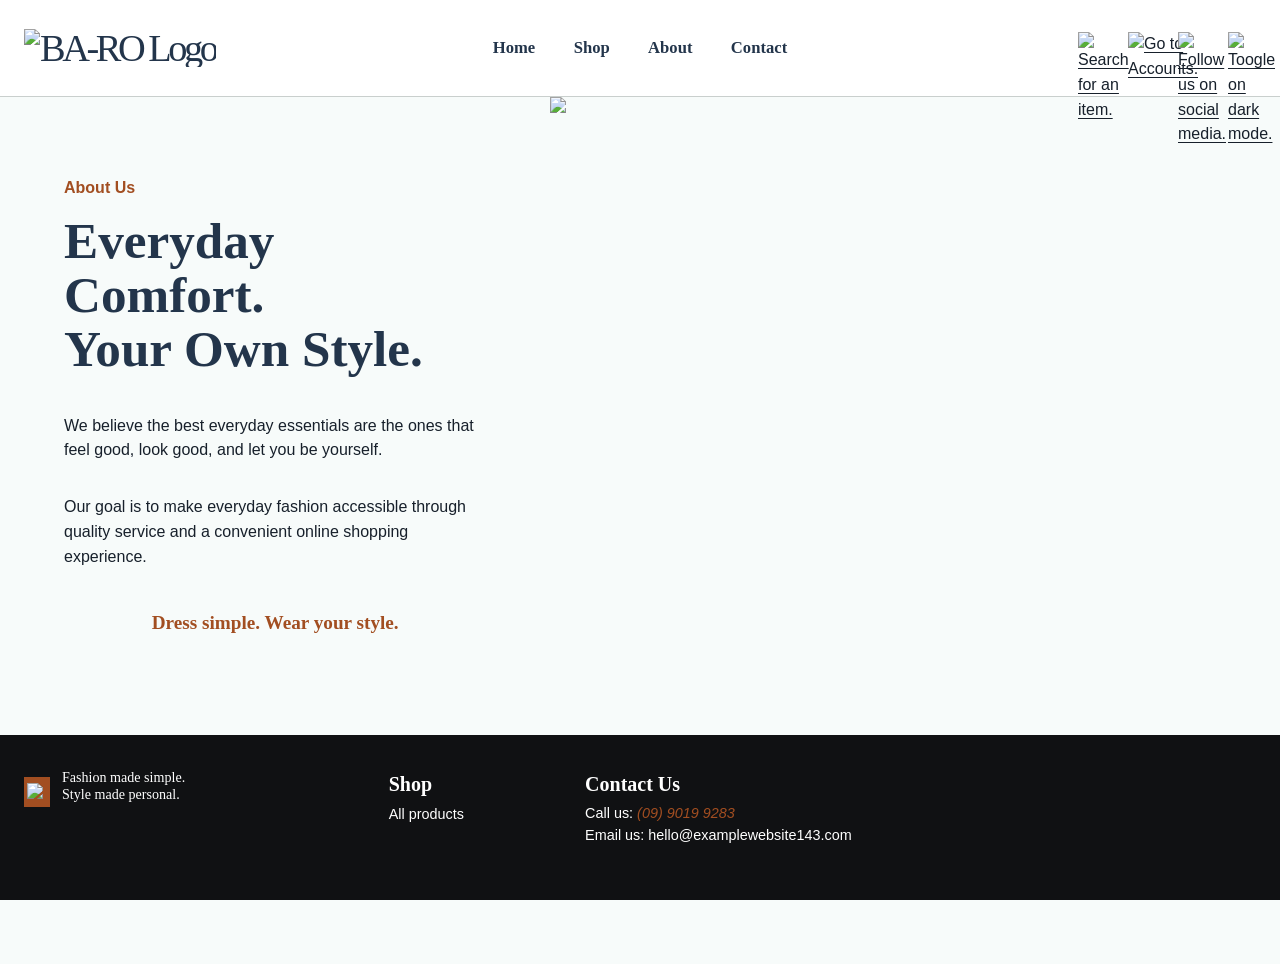
==== about.html @ adad325d "Updated shared footer and added order.js Footer: added aria-label on icons and footer links, except " ====
<!doctype html>
<html lang="en">
<head>
  <meta charset="utf-8" />
  <meta name="viewport" content="width=device-width, initial-scale=1" />
  <meta name="description" content="Learn about BA-RO and its everyday clothing collection." />
  <title>About BA-RO</title>
  <link rel="stylesheet" href="https://cdn.jsdelivr.net/npm/bootstrap@6.0.0-alpha.1/dist/css/bootstrap.min.css" integrity="sha384-B/GM4XqrwHnWXNOWMbloTmrYXZg10cakYGmpfsR/bbzQ6JAJI4ihuyADKLnBgrCe" crossorigin="anonymous" />
  <link rel="stylesheet" href="css/styles.css" />
</head>



<body>
  <a class="skip-link" href="#main-content">Skip to main content</a>


  <!--If you edit header, please don't forget to update all the other HTML files because header and footer are the most static part of the site.-->
<header class="site-header" id="top">
  <div class="site-container header-inner">
    <a class="brand brand-header" href="index.html" aria-label="BA-RO home">
      <span class="brand-logo" aria-hidden="true"><img src="images/header-baro-logo.svg" alt="BA-RO Logo"></span>
    </a>

    <!--Middle header links in a large screen-->
    <nav class="primary-nav" aria-label="Main navigation">
      <a href="index.html" aria-label="Go to Homepage">Home</a>
      <a href="index.html#shop" aria-label="Go to Shop section">Shop</a>
      <a href="about.html" aria-label="Go to About Us page">About</a>
      <a href="contact.html" aria-label="Go to contact us page">Contact</a>
    </nav>

    <!-- Right non-interactive, extra features icons, no href="" yet. Vanish in mobile version-->
    <div class="header-tools" aria-hidden="true">
      <a href="#" class="header-tool" id="search-icon"><img src="images/header-search-icon.svg" alt="Search for an item."></a>
      <a href="#" class="header-tool" id="account-icon"><img src="images/header-account-icon.svg" alt="Go to Accounts."></a>
      <a href="#" class="header-tool" id="follow-icon"><img src="images/header-heart-icon.svg" alt="Follow us on social media."></a>
      <a href="#" class="header-tool" id="dark-icon"><img src="images/header-dark-icon.svg" alt="Toogle on dark mode."></a>
    </div>

    <!--Middle header links go to right hamburger panel on small screens-->
    <details class="mobile-nav">
      <summary aria-label="Open navigation menu">Menu</summary>
      <nav aria-label="Mobile navigation">
        <a href="index.html">Home</a>
        <a href="index.html#shop">Shop</a>
        <a href="about.html">About</a>
        <a href="contact.html">Contact</a>
      </nav>
    </details>
  </div>
</header>


<main id="main-content" class="about-page">
  <section class="about-hero" aria-labelledby="about-title">
    <div class="about-copy">
      <p class="eyebrow">About Us</p>
      <h1 id="about-title">Everyday Comfort.<br>Your Own Style.</h1>
      <p>We believe the best everyday essentials are the ones that feel good, look good, and let you be yourself.</p>
      <!-- maybe we add mission, vision, goal, and other supporting paragraph?-->
      <p>Our goal is to make everyday fashion accessible through quality service and a convenient online shopping experience.</p>
      <p class="about-signoff">Dress simple. Wear your style.</p>
    </div>
    <div class="about-image">
        <!--PLACEHOLDER img: still fixing image. still stretching in certain screen sizes, not zooming/adapting. please check the css and maybe copy the home-hero or about-side-image settings there -->
      <img src="images/about-side-image.jpg" class="generic-images" aria-label="About BA-RO image">
    </div>
  </section>
</main>



<!--If you edit footer, please don't forget to update all the other HTML files because header and footer are the most static part of the site.-->
<footer class="site-footer">
  <div class="site-container footer-inner">
    <div class="footer-top">
      <div class="footer-brand-block">
        <a class="brand brand-footer" href="index.html" aria-label="BA-RO home">
          <img src="images/footer-baro-logo.svg" class="brand-logo-stacked" aria-hidden="true">
        </a>
        <p class="footer-tagline">Fashion made simple.<br />Style made personal.</p>
      </div>

      <div class="footer-column">
        <h2>Shop</h2>
        <a href="index.html#shop">All products</a>
      </div>

      <div class="footer-column footer-contact">
        <h2>Contact Us</h2>
        <p>Call us: <span class="todo-inline">(09) 9019 9283</span></p>
        <p>Email us: <a href="mailto:hello@examplewebsite143.com">hello@examplewebsite143.com</a></p>
      </div>

      <div class="footer-social" aria-label="Social media row">
        <!-- No social links yet. aria-label and empty alt="" for accessibility -->
        <span aria-hidden="true">
          <a href="#" aria-label="Facebook"><img src="images/footer-social-fblogo.svg" alt=""></a>
          <a href="#" aria-label="Tiktok"><img src="images/footer-social-tiktok.svg" alt=""></a>
          <a href="#" aria-label="X"><img src="images/footer-social-x.svg" alt=""></a>
          <a href="#" aria-label="Instagram"><img src="images/footer-social-insta.svg" alt=""></a>
          <a href="#" aria-label="Threads"><img src="images/footer-social-threads.svg" alt=""></a>
      </div>
    </div>

    <div class="footer-bottom">
      <p>&copy; 2026 BA-RO</p>
      <nav aria-label="Footer navigation">
        <a href="about.html" aria-label="About Us page">About Us</a>
        <a href="privacy.html" aria-label="Privacy Policies page">Privacy</a>
        <a href="terms.html" aria-label="Term and Conditions page">Terms</a>
      </nav>
    </div>
  </div>
</footer>

  <script src="https://cdn.jsdelivr.net/npm/bootstrap@6.0.0-alpha.1/dist/js/bootstrap.bundle.min.js" integrity="sha384-1a/pXj49ZQ1aHEmrJ+gMw1otqoVsYwlEnlD8mIfY2TV03r20Y0CN7uqx1tQogjPL" crossorigin="anonymous"></script>
  <!--NO js file is added yet!!!-->
  <script src="js/mailto.js"></script>
  <script src="js/order.js"></script>
</body>
</html>
---- css/styles.css ----
/* 
  if you rename any classes or id, plaese edit here too...
  just be sure to verify and test them thoroughly.
  i did not minify it yet; it is hard to read if I do.
*/


:root {
  --baro-navy: #23354b;
  --baro-rust: #a24e21;
  --baro-olive: #62694d;
  --baro-mist: #eaf3f2;
  --baro-page: #f7fbfa;
  --baro-ink: #17202b;
  --baro-muted: #59616b;
  --baro-line: #c9cfcd;
  --baro-footer: #101113;
  --content-width: 1320px;
  --body-font: Arial, Helvetica, sans-serif;
  --heading-font: Georgia, "Times New Roman", serif;
}

* { box-sizing: border-box; }
html { scroll-behavior: smooth; }
body {
  margin: 0;
  background: var(--baro-page);
  color: var(--baro-ink);
  font-family: var(--body-font);
  font-size: 16px;
  line-height: 1.55;

  /*for shared footer flexibility - start*/
  display: flex;
  flex-direction: column;
  min-height: 100vh
}

html, body { height: 100%; margin: 0; overflow-x: hidden; }
main, .about-content, .main-wrapper { flex: 1;}
/*ends here*/


img, svg { max-width: 100%; }
a { color: var(--baro-navy); text-underline-offset: 0.18em; }
a:hover { color: var(--baro-rust); }
button, input, select, textarea { font: inherit; }
.site-container { width: min(calc(100% - 48px), var(--content-width)); margin-inline: auto; }
.skip-link {
  position: absolute; left: 12px; top: -60px; z-index: 1000;
  padding: 10px 14px; background: #fff; color: var(--baro-navy); border: 2px solid var(--baro-navy);
}
.skip-link:focus { top: 12px; }
:focus-visible { outline: 3px solid var(--baro-rust); outline-offset: 3px; }

/*shared header*/
.site-header { background: #fff; border-bottom: 1px solid var(--baro-line); }
.header-inner {
  min-height: 96px; display: grid; grid-template-columns: 1fr auto 1fr;
  align-items: center; gap: 28px;
}
.brand { display: inline-flex; width: fit-content; text-decoration: none; }
.brand-header { align-items: center; }
.brand-logo {
  color: var(--baro-navy); font-family: var(--heading-font); font-size: clamp(2.1rem, 3vw, 3rem);
  letter-spacing: -0.09em; line-height: 1; white-space: nowrap;
}
.brand-logo::first-letter { letter-spacing: -0.12em; }
.primary-nav { display: flex; justify-content: center; align-items: center; gap: clamp(22px, 3vw, 48px); }
.primary-nav a, .mobile-nav a {
  color: var(--baro-navy); font-family: var(--heading-font); font-weight: 700;
  text-decoration: none; font-size: 1.04rem;
}
.primary-nav a:hover, .mobile-nav a:hover { color: var(--baro-rust); text-decoration: underline; }
.header-tools { display: flex; justify-content: flex-end; align-items: center; gap: 22px; }
.header-tool { display: inline-grid; place-items: center; width: 28px; height: 32px; color: var(--baro-ink); }
.header-tool svg { width: 20px; height: 20px; fill: none; stroke: currentColor; stroke-width: 1.8; stroke-linecap: round; stroke-linejoin: round; }
.mobile-nav { display: none; position: relative; justify-self: end; }
.mobile-nav summary { cursor: pointer; list-style: none; padding: 10px 12px; border: 1px solid var(--baro-line); border-radius: 4px; color: var(--baro-navy); font-weight: 700; }
.mobile-nav summary::-webkit-details-marker { display: none; }
.mobile-nav nav { position: absolute; right: 0; top: calc(100% + 8px); z-index: 20; min-width: 190px; display: grid; gap: 14px; padding: 18px; background: #fff; border: 1px solid var(--baro-line); box-shadow: 0 8px 24px #17202b20; }

/*shared buttons*/
.btn { display: inline-flex; align-items: center; justify-content: center; min-height: 42px; border-radius: 2px; font-weight: 700; text-decoration: none; padding: 9px 18px; }
.btn-rust { background: var(--baro-rust); color: #fff; border: 1px solid var(--baro-rust); }
.btn-rust:hover { background: #823b17; color: #fff; }
.btn-olive { background: var(--baro-olive); color: #fff; border: 1px solid var(--baro-olive); }
.btn-olive:hover { background: #62694d; color: #fff; }
.btn-outline-ba-ro { border: 1px solid var(--baro-rust); background: transparent; color: var(--baro-rust); min-width: 145px; }
.btn-outline-ba-ro:hover, .btn-small-outline:hover { background: var(--baro-rust); color: #fff; }
.btn-small-outline { min-height: 30px; padding: 3px 18px; border: 1px solid var(--baro-navy); color: var(--baro-navy); background: #fff; font-family: var(--heading-font); font-size: .88rem; }
.btn:disabled { opacity: .55; cursor: not-allowed; }
.text-link { color: var(--baro-rust); font-weight: 700; text-underline-offset: 4px; }


.hero-image {
  display: grid; place-items: center; width: 100%; height: 100%; min-height: 150px; max-height: 100%; place-item: center; 
  background: #e1e3e2; border: 1px solid #c3c7c5; color: #555d5a;
  font-size: .9rem; letter-spacing: .02em; text-align: center;
}


/*homepage*/
.home-hero { position: relative; min-height: 234px; overflow: hidden; background: #dedfdd; }

/*overflow, hide the excess. object-fit, cut the excess. object-postion, adjust what part of image is shown and hidden (for this, the bottom is shown)*/
.hero-image { position: absolute; inset: 0; border: 0; overflow: hidden; }
.hero-image img { width: 100%; height: 100%; max-height: 300px; object-fit: cover; object-position: bottom; }

.hero-content { position: relative; z-index: 1; min-height: 234px; display: flex; flex-direction: column; justify-content: center; padding-block: 28px; }
.hero-content h1 { margin: 0 0 6px; max-width: 600px; color: var(--baro-navy); font-family: var(--body-font); font-size: clamp(2rem, 3.8vw, 3rem); font-weight: 800; line-height: 1.06; }
.hero-content p { margin: 0; color: var(--baro-navy); }
.featured-section { padding-block: 30px 32px; }
.section-heading-row { display: flex; justify-content: space-between; align-items: center; gap: 18px; border-top: 1px solid var(--baro-line); padding-top: 12px; margin-bottom: 16px; }
.section-heading-row h2 { margin: 0; color: #111; font-size: 1.45rem; font-weight: 800; }
.product-card-grid { display: grid; grid-template-columns: repeat(3, minmax(0, 1fr)); gap: clamp(28px, 7vw, 110px); }
.product-card { min-width: 0; }
.product-card-image { display: block; aspect-ratio: 322 / 372; text-decoration: none; }
.product-card-image .generic-images { min-height: 100%; }
.product-card-image .generic-images::before { width: 28px; height: 23px; }
.product-card h3 { margin: 10px 0 2px; font-size: 1rem; font-weight: 500; }
.product-card h3 a { text-decoration: none; }
.product-card-price { margin: 0 0 8px; color: var(--baro-olive); font-weight: 800; }
.home-about { display: grid; grid-template-columns: minmax(300px, 43%) 1fr; min-height: 300px; background: var(--baro-olive); }
.home-about-copy { padding: 44px max(32px, calc((100vw - var(--content-width)) / 2)); padding-right: 48px; color: #fff; display: flex; flex-direction: column; align-items: flex-start; justify-content: center; }
.home-about-copy h2 { font-size: 1.45rem; margin: 0 0 10px; font-weight: 800; }
.home-about-copy p { max-width: 420px; margin: 0 0 16px; }
.home-about-copy .text-link { color: #fff; }

/*overflow, hide the excess. object-fit, cut the excess. object-postion, adjust what part of image is shown and hidden (for this, the bottom is shown)*/
.home-about-image { max-width: 100%; height: 400px; overflow: hidden; }
.home-about-image img {width: 100%; height: 100%; object-fit: cover; object-position: bottom;} 
.home-about-image .generic-images { border: 0; min-height: 100%; }





/*about page*/

.about-hero { display: grid; grid-template-columns: minmax(360px, 43%) 1fr; min-height: 638px; }
.about-copy { padding: 70px clamp(30px, 5vw, 85px); display: flex; flex-direction: column; justify-content: center; }
.about-copy .eyebrow { margin: 0 0 14px; color: var(--baro-rust); font-weight: 700; }
.about-copy h1 { margin: 0 0 22px; color: var(--baro-navy); font-family: var(--heading-font); font-size: clamp(2.5rem, 4vw, 4rem); line-height: 1.05; }
.about-copy p { max-width: 490px; }
.about-copy .about-signoff { margin-top: 22px; text-align: center; color: var(--baro-rust); font-family: var(--heading-font); font-weight: 700; font-size: 1.2rem; }
.about-image { position: relative; overflow: hidden; }
.about-image .generic-images { min-height: 100%; border: 0; }




/*contact page*/
.contact-page { padding-block: 64px 24px; }
.contact-title { margin: 0 0 62px; text-align: center; color: var(--baro-navy); font-family: var(--heading-font); font-size: clamp(2rem, 3vw, 2.6rem); }
.contact-layout { display: grid; grid-template-columns: 1fr 1.05fr 1fr; align-items: center; gap: clamp(28px, 4vw, 62px); min-height: 420px; }
.contact-details { display: grid; gap: 18px; font-family: var(--heading-font); font-size: .97rem; }
.contact-details p { margin: 0; }
.contact-details address { margin: 12px 0 18px; font-style: normal; }
.contact-details a { overflow-wrap: anywhere; }
.map-placeholder { aspect-ratio: 1.75; width: 100%; display: grid; place-items: center; color: var(--baro-muted); }
.contact-form-panel { padding: 36px 18px; background: var(--baro-mist); }
.contact-form-panel .form-label, .product-order-form .form-label { color: var(--baro-navy); font-weight: 700; }
.form-control { width: 100%; min-height: 44px; border: 1px solid var(--baro-navy); border-radius: 0; background: transparent; color: var(--baro-ink); padding: 9px 12px; }
textarea.form-control { min-height: 110px; resize: vertical; }
.form-control:focus { border-color: var(--baro-rust); box-shadow: 0 0 0 .2rem #a24e2126; outline: 2px solid transparent; }
.form-setup-note { margin: 10px 0 0; font-size: .78rem; color: #414a4a; }
.contact-brand-panel { text-align: center; }
.contact-wordmark { font-family: var(--heading-font); font-size: clamp(2.5rem, 4vw, 4rem); font-weight: 700; color: var(--baro-navy); letter-spacing: -.08em; }
.social-row { display: flex; justify-content: center; gap: 14px; color: var(--baro-rust); font-weight: 700; font-size: 1.2rem; margin: 8px 0 32px; }
.support-note { color: var(--baro-rust); font-family: var(--heading-font); font-weight: 700; }
.back-to-top-wrap { text-align: center; padding: 32px 0 14px; }




/*privacy and terms pages*/

.legal-heading-band { background: var(--baro-olive); color: #fff; text-align: center; padding: 22px 20px 26px; }
.legal-heading-band h1 { margin: 0 0 4px; font-size: clamp(2rem, 3vw, 2.5rem); font-weight: 800; }
.legal-heading-band > p { margin: 0; font-size: 1.12rem; font-weight: 700; line-height: 1.35; }
.legal-heading-band .legal-updated { margin-top: 10px; font-size: .9rem; font-weight: 400; }
.legal-outer { background: #fff; border-left: 34px solid var(--baro-olive); padding: 28px 34px 12px; }
.legal-content { max-width: 1040px; min-height: 780px; margin-inline: auto; padding: 8px clamp(24px, 6vw, 90px) 18px; background: #fff; font-family: Georgia, "Times New Roman", serif; }
.legal-content p { margin: 0 0 16px; }
.legal-intro, .legal-section p { text-indent: 40px; }
.legal-intro { min-height: 50px; }
.legal-section { margin-top: 22px; }
.legal-section h2 { margin: 0 0 8px; font-family: var(--body-font); font-size: 1.15rem; font-weight: 800; color: #111; }
.legal-content .back-to-top-wrap { font-family: var(--body-font); }
.legal-content .back-to-top-wrap .text-link { font-size: .86rem; }
.legal-bullet-list,
.legal-number-list { list-style-position: outside; padding-left: 5rem; margin: 1rem 0; }
.legal-bullet-list { list-style-type: disc; }
.legal-number-list { list-style-type: decimal; }
.legal-bold { font-weight: 700; }


/*product detail pages*/
.product-page { padding-block: 38px 28px; }
.product-layout { display: grid; grid-template-columns: minmax(0, 1.65fr) minmax(300px, .95fr); gap: clamp(28px, 3vw, 48px); align-items: start; }
.product-gallery { display: grid; grid-template-columns: minmax(0, 1fr) minmax(130px, .42fr); gap: 10px; }
.product-image-main { min-height: 570px; }
.product-image-thumbs { display: grid; gap: 10px; grid-template-rows: 1fr 1fr; }
.product-image-thumb { min-height: 270px; }
.product-image-main .generic-images, .product-image-thumb .generic-images { min-height: 100%; }
.product-information h1 { margin: 0; color: var(--baro-navy); font-family: var(--heading-font); font-size: clamp(1.8rem, 2.4vw, 2.35rem); line-height: 1.15; }
.product-subtitle { margin: 2px 0 0; color: var(--baro-navy); }
.product-price { margin: 2px 0 10px; color: var(--baro-olive); font-size: 1.75rem; font-weight: 800; }
.product-option-group { border: 0; padding: 0; margin: 12px 0; }
.product-option-group legend { float: none; width: auto; margin-bottom: 4px; color: var(--baro-navy); font-size: 1rem; font-weight: 800; }
.product-option-group .form-label { display: block; font-size: .9rem; }
.product-option-group .form-control { max-width: 100%; background-color: #fff; }
.quantity-input { max-width: 125px; text-align: center; font-size: 1.15rem; font-weight: 700; }
.order-now-button { margin-top: 8px; }
.product-details { margin-top: 14px; }
.product-details h2 { font-size: 1rem; margin: 0 0 4px; }
.product-details ul { padding-left: 20px; margin: 0; font-size: .92rem; }
.reviews-section { max-width: 680px; padding-top: 24px; }
.reviews-heading { display: flex; align-items: baseline; flex-wrap: wrap; gap: 12px; border-bottom: 1px solid var(--baro-line); }
.reviews-heading h2 { margin: 0; color: var(--baro-navy); font-size: 1.15rem; }
.review-grid { display: grid; gap: 8px; padding-top: 8px; }
.review { min-height: 115px; padding: 18px; background: var(--baro-mist); display: flex; flex-direction: column; gap: 10px; }
#brown-stars { color: var(--baro-rust) }

/*footer*/
.site-footer { background: var(--baro-footer); color: #fff; flex-shrink: 0; }
.footer-inner { padding-block: 34px 10px; }
.footer-top { display: grid; grid-template-columns: minmax(220px, 1.1fr) .55fr 1.2fr .9fr; gap: 28px; align-items: start; min-height: 150px; }
.footer-brand-block { display: flex; align-items: flex-end; gap: 12px; }
.brand-logo-stacked { display: inline-flex; flex-direction: column; background: var(--baro-rust); color: #fff; font-family: var(--heading-font); font-size: 2.9rem; line-height: .82; letter-spacing: -.1em; padding: 6px 7px 8px 3px; }
.brand-logo-stacked span + span { border-top: 1px solid #fff; padding-top: 4px; margin-top: 4px; }
.footer-tagline { margin: 0 0 4px; font-family: var(--heading-font); font-size: .88rem; line-height: 1.2; }
.footer-column h2 { margin: 0 0 2px; color: #fff; font-family: var(--heading-font); font-size: 1.25rem; }
.footer-column p, .footer-column a { margin: 0; color: #fff; font-size: .9rem; text-decoration: none; }
.footer-column a:hover, .footer-bottom a:hover { color: #f2c1a5; text-decoration: underline; }
.todo-inline { color: #a24e21; font-style: italic; }
.footer-social { display: flex; gap: 12px; justify-content: flex-end; align-self: end; padding-bottom: 8px; color: var(--baro-rust); font-weight: 800; font-size: 1.1rem; }
.footer-bottom { display: flex; align-items: center; justify-content: space-between; gap: 20px; border-top: 1px solid #777; padding-top: 8px; }
.footer-bottom p { margin: 0; color: #d4d4d4; }
.footer-bottom nav { display: flex; gap: clamp(20px, 4vw, 52px); }
.footer-bottom a { color: #fff; font-family: var(--heading-font); font-weight: 700; font-size: 1.05rem; text-decoration: none; }

/*responsive adjustments*/
@media (max-width: 900px) {
  .header-inner { grid-template-columns: 1fr auto; min-height: 78px; }
  .primary-nav, .header-tools { display: none; }
  .mobile-nav { display: block; }
  .product-card-grid { gap: 24px; }
  .contact-layout { grid-template-columns: 1fr 1fr; }
  .contact-brand-panel { grid-column: 1 / -1; padding: 18px 0; }
  .product-layout { grid-template-columns: minmax(0, 1fr) minmax(270px, .85fr); }
  .product-image-main { min-height: 430px; }
  .product-image-thumb { min-height: 205px; }
  .footer-top { grid-template-columns: 1fr 1fr; }
  .footer-social { justify-content: flex-start; }
}



@media (max-width: 640px) {
  .site-container { width: min(calc(100% - 32px), var(--content-width)); }
  .brand-logo { font-size: 2.2rem; }
  .home-hero, .hero-content { min-height: 220px; }
  .hero-content h1 { font-size: 2rem; }
  .section-heading-row { align-items: flex-start; }
  .section-heading-row h2 { font-size: 1.2rem; }
  .btn-outline-ba-ro { min-width: 112px; padding-inline: 10px; }
  .product-card-grid { grid-template-columns: 1fr; gap: 28px; }
  .product-card-image { aspect-ratio: 1.1 / 1; }
  .product-card { max-width: 440px; margin-inline: auto; width: 100%; }
  .home-about, .about-hero { grid-template-columns: 1fr; }
  .home-about-copy { padding: 34px 24px; }
  .home-about-image { min-height: 100px; max-height: 400px }
  .about-copy { padding: 44px 24px; }
  .about-image { min-height: 250px; }
  .contact-page { padding-top: 40px; }
  .contact-title { margin-bottom: 30px; }
  .contact-layout { grid-template-columns: 1fr; gap: 24px; }
  .contact-form-panel { order: 2; padding: 24px 18px; }
  .contact-brand-panel { order: 3; }
  .contact-details { order: 1; }
  .legal-heading-band { padding-block: 20px; }
  .legal-outer { padding: 18px 12px 8px; background: linear-gradient(90deg, var(--baro-olive) 0 12px, #fff 12px calc(100% - 12px), var(--baro-olive) calc(100% - 12px)); }
  .legal-content { padding-inline: 18px; min-height: 620px; }
  .product-page { padding-top: 24px; }
  .product-layout { grid-template-columns: 1fr; }
  .product-gallery { grid-template-columns: minmax(0, 1fr) 90px; }
  .product-image-main { min-height: 390px; }
  .product-image-thumbs { grid-template-rows: 1fr 1fr; }
  .product-image-thumb { min-height: 190px; }
  .reviews-section { max-width: none; }
  .footer-top { grid-template-columns: 1fr 1fr; gap: 24px 18px; }
  .footer-brand-block { grid-column: 1 / -1; }
  .footer-social { grid-column: 1 / -1; }
  .footer-bottom { align-items: flex-start; flex-direction: column; padding-block: 12px 8px; }
  .footer-bottom nav { flex-wrap: wrap; gap: 12px 24px; }
}

@media (prefers-reduced-motion: reduce) {
  html { scroll-behavior: auto; }
  *, *::before, *::after { animation-duration: .01ms !important; transition-duration: .01ms !important; }
}
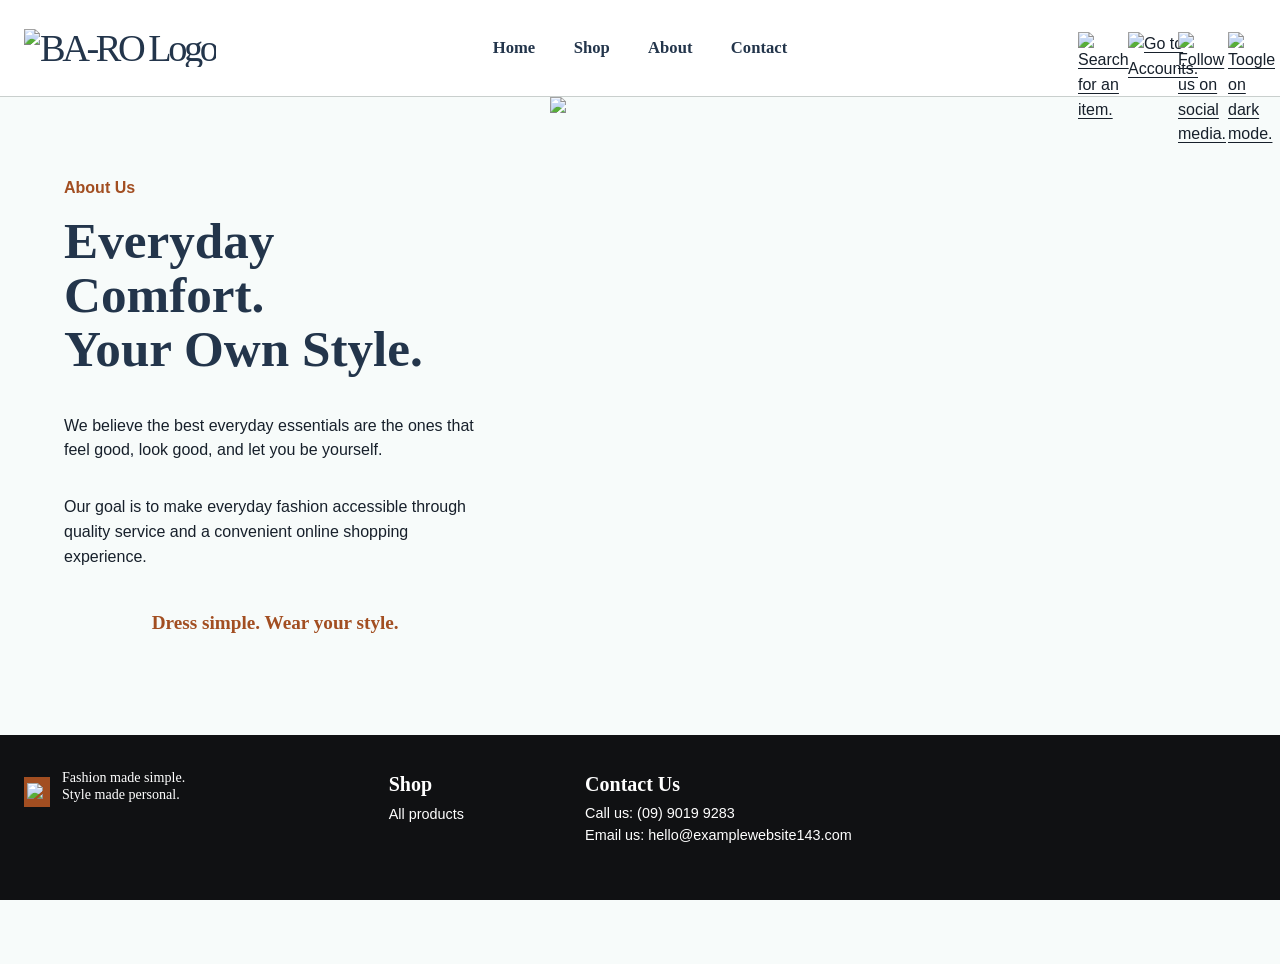
==== commit b59e5162: "Linked order.js to product...html and clean footer Linked Product HTMLs to order,js. Footer: Redirec" ====
--- a/about.html
+++ b/about.html
@@ -89,8 +89,8 @@
 
       <div class="footer-column footer-contact">
         <h2>Contact Us</h2>
-        <p>Call us: <span class="todo-inline">(09) 9019 9283</span></p>
-        <p>Email us: <a href="mailto:hello@examplewebsite143.com">hello@examplewebsite143.com</a></p>
+        <p>Call us: <a href="contact.html">(09) 9019 9283</p>
+        <p>Email us: <a href="contact.html">hello@examplewebsite143.com</a></p>
       </div>
 
       <div class="footer-social" aria-label="Social media row">
@@ -116,8 +116,7 @@
 </footer>
 
   <script src="https://cdn.jsdelivr.net/npm/bootstrap@6.0.0-alpha.1/dist/js/bootstrap.bundle.min.js" integrity="sha384-1a/pXj49ZQ1aHEmrJ+gMw1otqoVsYwlEnlD8mIfY2TV03r20Y0CN7uqx1tQogjPL" crossorigin="anonymous"></script>
-  <!--NO js file is added yet!!!-->
-  <script src="js/mailto.js"></script>
-  <script src="js/order.js"></script>
+
+
 </body>
 </html>
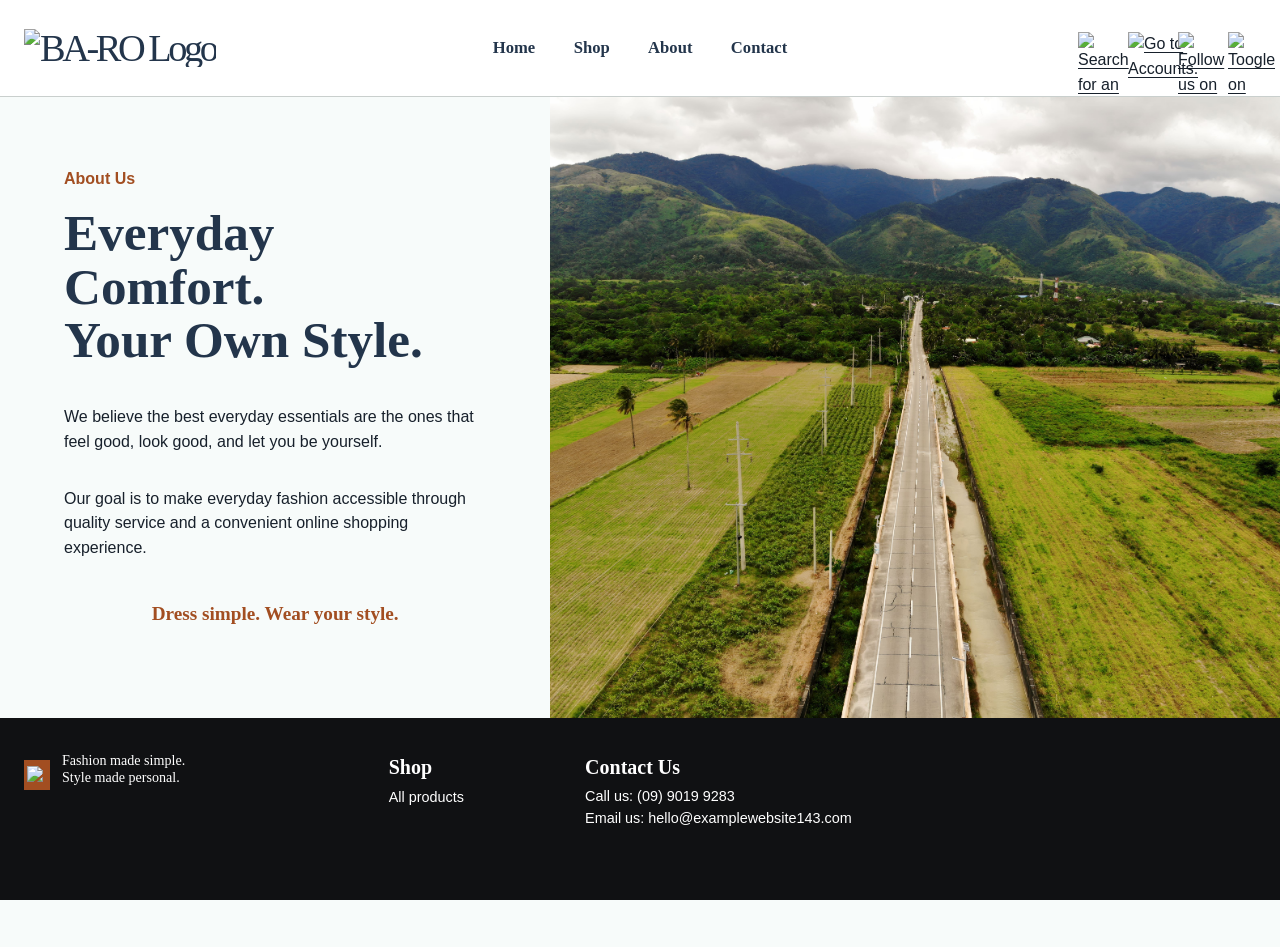
==== commit 48cc4121: "Update assets and CSS behaviour. 1. About page: I update the CSS behaviour of the image. I also chan" ====
--- a/about.html
+++ b/about.html
@@ -63,7 +63,6 @@
       <p class="about-signoff">Dress simple. Wear your style.</p>
     </div>
     <div class="about-image">
-        <!--PLACEHOLDER img: still fixing image. still stretching in certain screen sizes, not zooming/adapting. please check the css and maybe copy the home-hero or about-side-image settings there -->
       <img src="images/about-side-image.jpg" class="generic-images" aria-label="About BA-RO image">
     </div>
   </section>
--- a/css/styles.css
+++ b/css/styles.css
@@ -105,11 +105,12 @@
 
 /*overflow, hide the excess. object-fit, cut the excess. object-postion, adjust what part of image is shown and hidden (for this, the bottom is shown)*/
 .hero-image { position: absolute; inset: 0; border: 0; overflow: hidden; }
-.hero-image img { width: 100%; height: 100%; max-height: 300px; object-fit: cover; object-position: bottom; }
-
-.hero-content { position: relative; z-index: 1; min-height: 234px; display: flex; flex-direction: column; justify-content: center; padding-block: 28px; }
+.hero-image img { width: 100%; height: 100%; max-height: 300px; object-fit: cover; object-position: top; }
+
+.hero-content { position: relative; z-index: 1; min-height: 234px; display: flex; flex-direction: column; justify-content: center; padding: 28px; }
 .hero-content h1 { margin: 0 0 6px; max-width: 600px; color: var(--baro-navy); font-family: var(--body-font); font-size: clamp(2rem, 3.8vw, 3rem); font-weight: 800; line-height: 1.06; }
 .hero-content p { margin: 0; color: var(--baro-navy); }
+.hero-content h1, .hero-content p { text-shadow: 0 0 5px var(--baro-mist), 0 0 15px var(--baro-mist); } /*hero text shadows*/
 .featured-section { padding-block: 30px 32px; }
 .section-heading-row { display: flex; justify-content: space-between; align-items: center; gap: 18px; border-top: 1px solid var(--baro-line); padding-top: 12px; margin-bottom: 16px; }
 .section-heading-row h2 { margin: 0; color: #111; font-size: 1.45rem; font-weight: 800; }
@@ -127,9 +128,10 @@
 .home-about-copy p { max-width: 420px; margin: 0 0 16px; }
 .home-about-copy .text-link { color: #fff; }
 
-/*overflow, hide the excess. object-fit, cut the excess. object-postion, adjust what part of image is shown and hidden (for this, the bottom is shown)*/
+
+/*this is about section in homepage: overflow, hide the excess. object-fit, cut the excess. object-postion, adjust what part of image is shown and hidden (for this, the bottom is shown)*/
 .home-about-image { max-width: 100%; height: 400px; overflow: hidden; }
-.home-about-image img {width: 100%; height: 100%; object-fit: cover; object-position: bottom;} 
+.home-about-image img {width: 100%; height: 100%; object-fit: cover; object-position: center;} 
 .home-about-image .generic-images { border: 0; min-height: 100%; }
 
 
@@ -137,18 +139,14 @@
 
 
 /*about page*/
-
-.about-hero { display: grid; grid-template-columns: minmax(360px, 43%) 1fr; min-height: 638px; }
+.about-hero { display: grid; grid-template-columns: minmax(360px, 43%) minmax(0, 1fr); min-height: 100%; }
 .about-copy { padding: 70px clamp(30px, 5vw, 85px); display: flex; flex-direction: column; justify-content: center; }
 .about-copy .eyebrow { margin: 0 0 14px; color: var(--baro-rust); font-weight: 700; }
 .about-copy h1 { margin: 0 0 22px; color: var(--baro-navy); font-family: var(--heading-font); font-size: clamp(2.5rem, 4vw, 4rem); line-height: 1.05; }
 .about-copy p { max-width: 490px; }
 .about-copy .about-signoff { margin-top: 22px; text-align: center; color: var(--baro-rust); font-family: var(--heading-font); font-weight: 700; font-size: 1.2rem; }
-.about-image { position: relative; overflow: hidden; }
-.about-image .generic-images { min-height: 100%; border: 0; }
-
-
-
+.about-image { position: relative; overflow: hidden; min-width: 0; min-height: 0; }
+.about-image img { position: absolute; inset: 0; width: 100%; height: 100%; max-width: none; max-height: none; object-fit: cover; object-position: center; border: 0; display: block; }
 
 /*contact page*/
 .contact-page { padding-block: 64px 24px; }
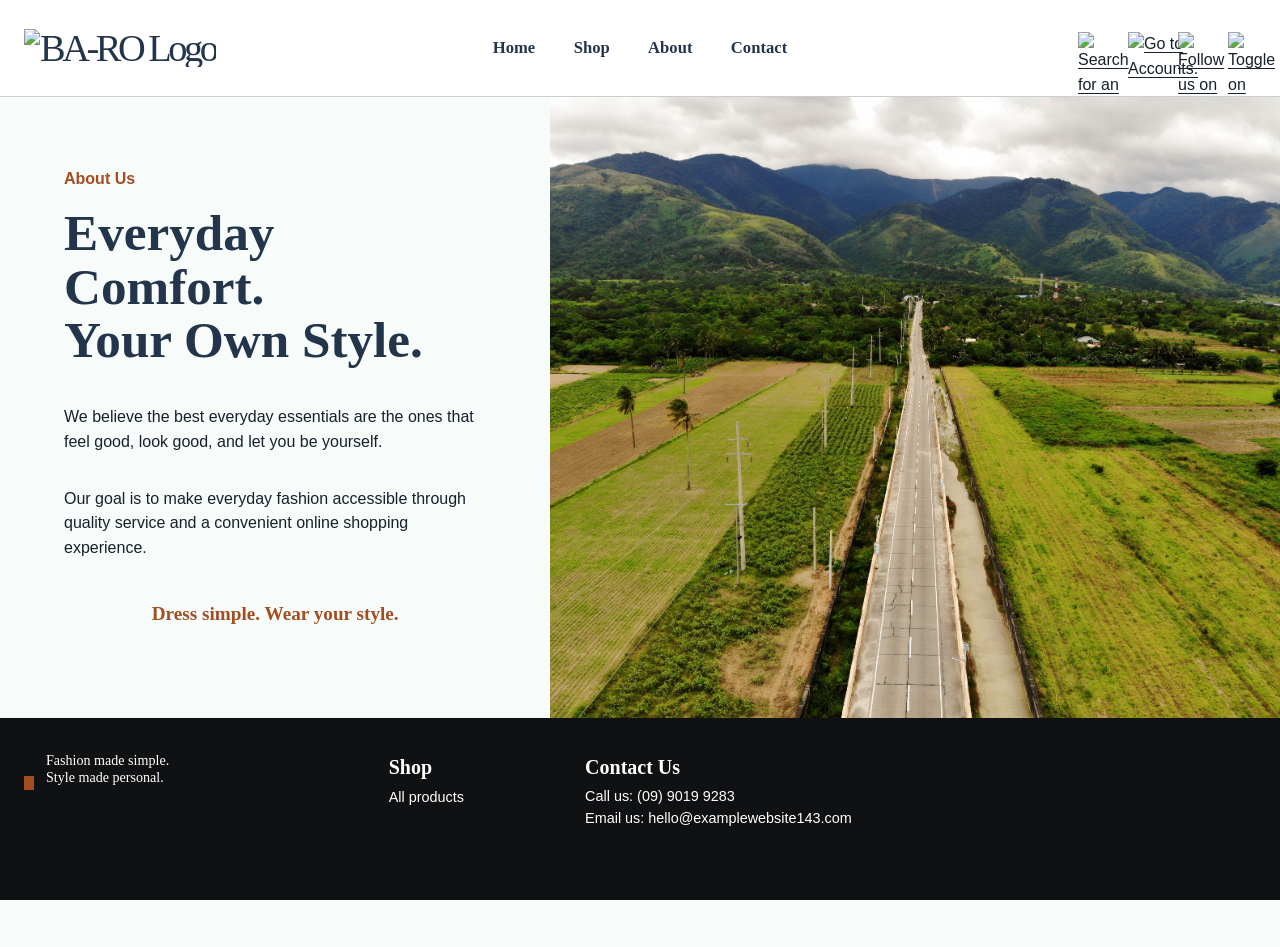
==== commit a97af32d: "Update about.html added some alts and added some missing tags" ====
--- a/about.html
+++ b/about.html
@@ -14,15 +14,13 @@
 <body>
   <a class="skip-link" href="#main-content">Skip to main content</a>
 
-
-  <!--If you edit header, please don't forget to update all the other HTML files because header and footer are the most static part of the site.-->
 <header class="site-header" id="top">
   <div class="site-container header-inner">
     <a class="brand brand-header" href="index.html" aria-label="BA-RO home">
       <span class="brand-logo" aria-hidden="true"><img src="images/header-baro-logo.svg" alt="BA-RO Logo"></span>
     </a>
 
-    <!--Middle header links in a large screen-->
+    <!--middle header links in a large screen-->
     <nav class="primary-nav" aria-label="Main navigation">
       <a href="index.html" aria-label="Go to Homepage">Home</a>
       <a href="index.html#shop" aria-label="Go to Shop section">Shop</a>
@@ -30,15 +28,7 @@
       <a href="contact.html" aria-label="Go to contact us page">Contact</a>
     </nav>
 
-    <!-- Right non-interactive, extra features icons, no href="" yet. Vanish in mobile version-->
-    <div class="header-tools" aria-hidden="true">
-      <a href="#" class="header-tool" id="search-icon"><img src="images/header-search-icon.svg" alt="Search for an item."></a>
-      <a href="#" class="header-tool" id="account-icon"><img src="images/header-account-icon.svg" alt="Go to Accounts."></a>
-      <a href="#" class="header-tool" id="follow-icon"><img src="images/header-heart-icon.svg" alt="Follow us on social media."></a>
-      <a href="#" class="header-tool" id="dark-icon"><img src="images/header-dark-icon.svg" alt="Toogle on dark mode."></a>
-    </div>
-
-    <!--Middle header links go to right hamburger panel on small screens-->
+    <!--middle header links go to right hamburger panel on small screens-->
     <details class="mobile-nav">
       <summary aria-label="Open navigation menu">Menu</summary>
       <nav aria-label="Mobile navigation">
@@ -48,9 +38,17 @@
         <a href="contact.html">Contact</a>
       </nav>
     </details>
+
+    <!-- right non-interactive, extra features icons, no href="" yet. Vanish in mobile version-->
+    <div class="header-tools" aria-hidden="true">
+      <a href="#" class="header-tool" id="search-icon"><img src="images/header-search-icon.svg" alt="Search for an item."></a>
+      <a href="#" class="header-tool" id="account-icon"><img src="images/header-account-icon.svg" alt="Go to Accounts."></a>
+      <a href="#" class="header-tool" id="follow-icon"><img src="images/header-heart-icon.svg" alt="Follow us on social media."></a>
+      <a href="#" class="header-tool" id="dark-icon"><img src="images/header-dark-icon.svg" alt="Toggle on dark mode."></a>
+    </div>
+
   </div>
 </header>
-
 
 <main id="main-content" class="about-page">
   <section class="about-hero" aria-labelledby="about-title">
@@ -58,25 +56,21 @@
       <p class="eyebrow">About Us</p>
       <h1 id="about-title">Everyday Comfort.<br>Your Own Style.</h1>
       <p>We believe the best everyday essentials are the ones that feel good, look good, and let you be yourself.</p>
-      <!-- maybe we add mission, vision, goal, and other supporting paragraph?-->
       <p>Our goal is to make everyday fashion accessible through quality service and a convenient online shopping experience.</p>
       <p class="about-signoff">Dress simple. Wear your style.</p>
     </div>
     <div class="about-image">
-      <img src="images/about-side-image.jpg" class="generic-images" aria-label="About BA-RO image">
+      <img src="images/about-side-image.jpg" class="generic-images" aria-label="About BA-RO image" alt="BA-RO-about-image">
     </div>
   </section>
 </main>
 
-
-
-<!--If you edit footer, please don't forget to update all the other HTML files because header and footer are the most static part of the site.-->
 <footer class="site-footer">
   <div class="site-container footer-inner">
     <div class="footer-top">
       <div class="footer-brand-block">
         <a class="brand brand-footer" href="index.html" aria-label="BA-RO home">
-          <img src="images/footer-baro-logo.svg" class="brand-logo-stacked" aria-hidden="true">
+          <img src="images/footer-baro-logo.svg" class="brand-logo-stacked" aria-hidden="true" alt="">
         </a>
         <p class="footer-tagline">Fashion made simple.<br />Style made personal.</p>
       </div>
@@ -88,18 +82,18 @@
 
       <div class="footer-column footer-contact">
         <h2>Contact Us</h2>
-        <p>Call us: <a href="contact.html">(09) 9019 9283</p>
+        <p>Call us: <a href="contact.html">(09) 9019 9283</a></p>
         <p>Email us: <a href="contact.html">hello@examplewebsite143.com</a></p>
       </div>
 
-      <div class="footer-social" aria-label="Social media row">
-        <!-- No social links yet. aria-label and empty alt="" for accessibility -->
+      <div class="footer-social" role="group" aria-label="Social media row">
         <span aria-hidden="true">
           <a href="#" aria-label="Facebook"><img src="images/footer-social-fblogo.svg" alt=""></a>
           <a href="#" aria-label="Tiktok"><img src="images/footer-social-tiktok.svg" alt=""></a>
           <a href="#" aria-label="X"><img src="images/footer-social-x.svg" alt=""></a>
           <a href="#" aria-label="Instagram"><img src="images/footer-social-insta.svg" alt=""></a>
           <a href="#" aria-label="Threads"><img src="images/footer-social-threads.svg" alt=""></a>
+        </span>
       </div>
     </div>
 
@@ -114,8 +108,6 @@
   </div>
 </footer>
 
-  <script src="https://cdn.jsdelivr.net/npm/bootstrap@6.0.0-alpha.1/dist/js/bootstrap.bundle.min.js" integrity="sha384-1a/pXj49ZQ1aHEmrJ+gMw1otqoVsYwlEnlD8mIfY2TV03r20Y0CN7uqx1tQogjPL" crossorigin="anonymous"></script>
-
-
+<script src="https://cdn.jsdelivr.net/npm/bootstrap@6.0.0-alpha.1/dist/js/bootstrap.bundle.min.js" integrity="sha384-1a/pXj49ZQ1aHEmrJ+gMw1otqoVsYwlEnlD8mIfY2TV03r20Y0CN7uqx1tQogjPL" crossorigin="anonymous"></script>
 </body>
 </html>
--- a/css/styles.css
+++ b/css/styles.css
@@ -1,9 +1,3 @@
-/* 
-  if you rename any classes or id, plaese edit here too...
-  just be sure to verify and test them thoroughly.
-  i did not minify it yet; it is hard to read if I do.
-*/
-
 
 :root {
   --baro-navy: #23354b;
@@ -93,24 +87,16 @@
 .text-link { color: var(--baro-rust); font-weight: 700; text-underline-offset: 4px; }
 
 
-.hero-image {
-  display: grid; place-items: center; width: 100%; height: 100%; min-height: 150px; max-height: 100%; place-item: center; 
-  background: #e1e3e2; border: 1px solid #c3c7c5; color: #555d5a;
-  font-size: .9rem; letter-spacing: .02em; text-align: center;
-}
-
 
 /*homepage*/
 .home-hero { position: relative; min-height: 234px; overflow: hidden; background: #dedfdd; }
-
-/*overflow, hide the excess. object-fit, cut the excess. object-postion, adjust what part of image is shown and hidden (for this, the bottom is shown)*/
-.hero-image { position: absolute; inset: 0; border: 0; overflow: hidden; }
+/* hero image: overflow hides the excess, object-fit crops the image to fill, object-position picks which part stays visible (top of the image here) */
+.hero-image { position: absolute; inset: 0; overflow: hidden; display: grid; place-items: center; width: 100%; height: 100%; background: #e1e3e2; border: 1px solid #c3c7c5; color: #555d5a; font-size: .9rem; letter-spacing: .02em; text-align: center; filter: brightness(0.6); }
 .hero-image img { width: 100%; height: 100%; max-height: 300px; object-fit: cover; object-position: top; }
-
 .hero-content { position: relative; z-index: 1; min-height: 234px; display: flex; flex-direction: column; justify-content: center; padding: 28px; }
-.hero-content h1 { margin: 0 0 6px; max-width: 600px; color: var(--baro-navy); font-family: var(--body-font); font-size: clamp(2rem, 3.8vw, 3rem); font-weight: 800; line-height: 1.06; }
-.hero-content p { margin: 0; color: var(--baro-navy); }
-.hero-content h1, .hero-content p { text-shadow: 0 0 5px var(--baro-mist), 0 0 15px var(--baro-mist); } /*hero text shadows*/
+.hero-content h1 { margin: 0 0 6px; max-width: 600px; font-family: var(--body-font); font-size: clamp(2rem, 3.8vw, 3rem); font-weight: 800; line-height: 1.06; }
+.hero-content h1, .hero-content p { color: var(--baro-navy); text-shadow: 0 0 5px var(--baro-mist), 0 0 15px var(--baro-mist); } /* hero text shadow */
+.hero-content p { margin: 0; }
 .featured-section { padding-block: 30px 32px; }
 .section-heading-row { display: flex; justify-content: space-between; align-items: center; gap: 18px; border-top: 1px solid var(--baro-line); padding-top: 12px; margin-bottom: 16px; }
 .section-heading-row h2 { margin: 0; color: #111; font-size: 1.45rem; font-weight: 800; }
@@ -123,20 +109,14 @@
 .product-card h3 a { text-decoration: none; }
 .product-card-price { margin: 0 0 8px; color: var(--baro-olive); font-weight: 800; }
 .home-about { display: grid; grid-template-columns: minmax(300px, 43%) 1fr; min-height: 300px; background: var(--baro-olive); }
-.home-about-copy { padding: 44px max(32px, calc((100vw - var(--content-width)) / 2)); padding-right: 48px; color: #fff; display: flex; flex-direction: column; align-items: flex-start; justify-content: center; }
-.home-about-copy h2 { font-size: 1.45rem; margin: 0 0 10px; font-weight: 800; }
+.home-about-copy { display: flex; flex-direction: column; align-items: flex-start; justify-content: center; padding: 44px 48px 44px max(32px, calc((100vw - var(--content-width)) / 2)); color: #fff; }
+.home-about-copy h2 { margin: 0 0 10px; font-size: 1.45rem; font-weight: 800; }
 .home-about-copy p { max-width: 420px; margin: 0 0 16px; }
 .home-about-copy .text-link { color: #fff; }
-
-
-/*this is about section in homepage: overflow, hide the excess. object-fit, cut the excess. object-postion, adjust what part of image is shown and hidden (for this, the bottom is shown)*/
+/* about section image: overflow hides the excess, object-fit crops to fill, object-position keeps the center of the image visible */
 .home-about-image { max-width: 100%; height: 400px; overflow: hidden; }
-.home-about-image img {width: 100%; height: 100%; object-fit: cover; object-position: center;} 
+.home-about-image img { width: 100%; height: 100%; object-fit: cover; object-position: center; }
 .home-about-image .generic-images { border: 0; min-height: 100%; }
-
-
-
-
 
 /*about page*/
 .about-hero { display: grid; grid-template-columns: minmax(360px, 43%) minmax(0, 1fr); min-height: 100%; }
@@ -169,11 +149,7 @@
 .support-note { color: var(--baro-rust); font-family: var(--heading-font); font-weight: 700; }
 .back-to-top-wrap { text-align: center; padding: 32px 0 14px; }
 
-
-
-
 /*privacy and terms pages*/
-
 .legal-heading-band { background: var(--baro-olive); color: #fff; text-align: center; padding: 22px 20px 26px; }
 .legal-heading-band h1 { margin: 0 0 4px; font-size: clamp(2rem, 3vw, 2.5rem); font-weight: 800; }
 .legal-heading-band > p { margin: 0; font-size: 1.12rem; font-weight: 700; line-height: 1.35; }
@@ -192,7 +168,6 @@
 .legal-bullet-list { list-style-type: disc; }
 .legal-number-list { list-style-type: decimal; }
 .legal-bold { font-weight: 700; }
-
 
 /*product detail pages*/
 .product-page { padding-block: 38px 28px; }
@@ -253,8 +228,6 @@
   .footer-top { grid-template-columns: 1fr 1fr; }
   .footer-social { justify-content: flex-start; }
 }
-
-
 
 @media (max-width: 640px) {
   .site-container { width: min(calc(100% - 32px), var(--content-width)); }
